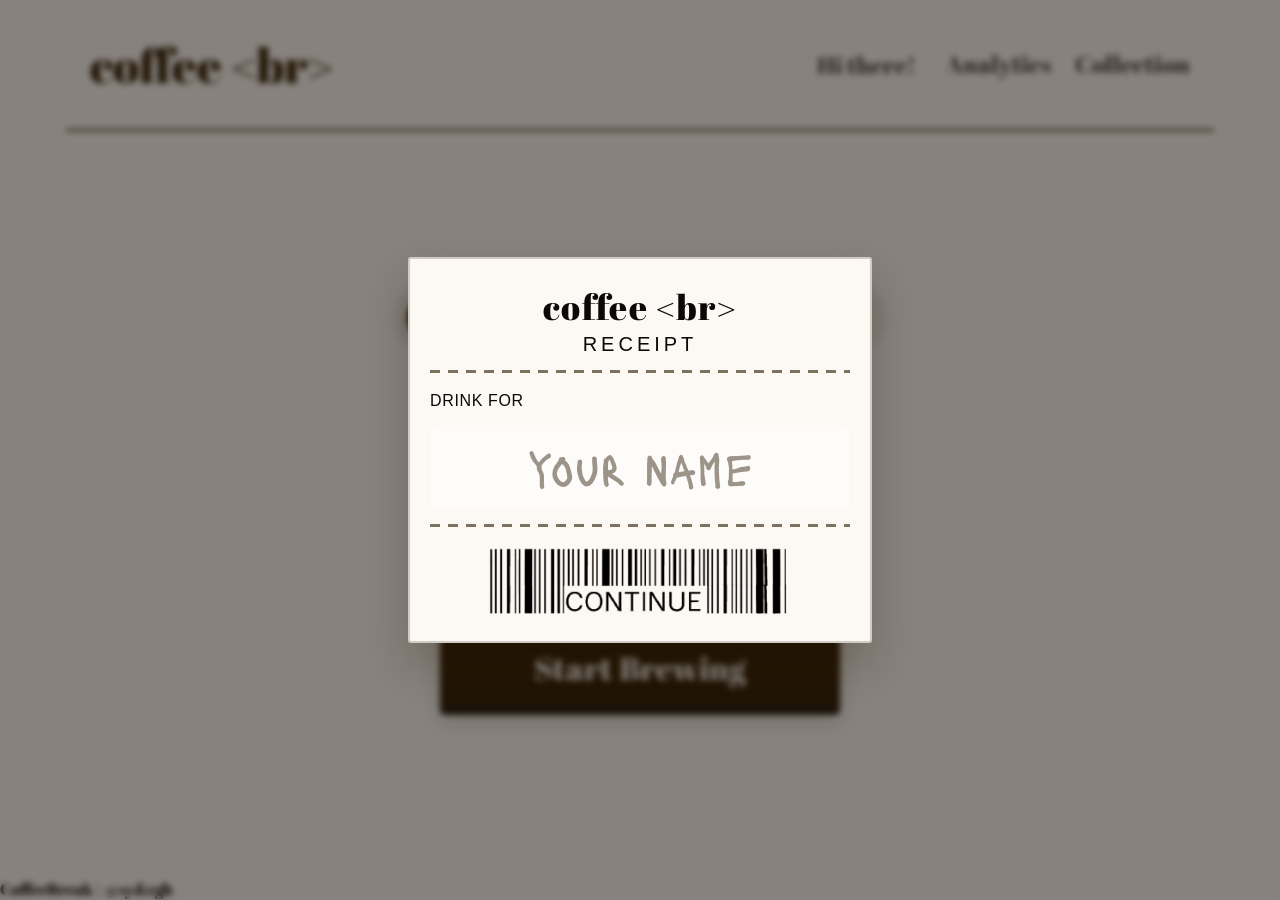
==== index.html @ 0cbb6ad5 "added reusable components" ====
<!DOCTYPE html>
<html lang="en">
<head>
      <meta charset="UTF-8">
      <meta name="viewport" content="width=device-width, initial-scale=1.0">
      <title> CoffeeBreak </title>


      <!-- FONTS -->
      <link rel="preconnect" href="https://fonts.googleapis.com">
      <link rel="preconnect" href="https://fonts.gstatic.com" crossorigin>
      <link href="https://fonts.googleapis.com/css2?family=Abril+Fatface&display=swap" rel="stylesheet">
     

        <link href="https://fonts.googleapis.com/css2?family=Lacquer&display=swap" rel="stylesheet">



      <link rel="stylesheet" href="./css/style.css"> 

      


</head>
<body>

      <main>

        <div id="navbar"></div>
      

            <div id="reward-layer" aria-live="polite"></div>

            <div class="timer-section">

                  <div class="welcome-overlay" id="welcome-overlay">
                      <div class="welcome-card" id="welcome-card">
                          <div class="receipt-header">
                              <span class="receipt-brand">coffee &lt;br&gt;</span>
                              <span class="receipt-subtitle">RECEIPT</span>
                          </div>

                          <div class="receipt-divider"></div>

                          <label class="receipt-label" for="customer-name"> Drink For</label>
                          <input id="customer-name" class="customer-name" type="text" placeholder="your name" maxlength="20" />

                          <div class="receipt-divider"></div>

                          <button class="qr-button" id="welcome-button" type="button" aria-label="Submit name">
                              <img src="./assets/images/receipt.png" alt="Receipt submission button" />
                          </button>
                      </div>
                  </div>

                  <div class="mode-selector" aria-label="Timer mode selector">
                      <button class="mode-button is-active" data-mode="focus" type="button">
                          <span class="mode-name">Pomodoro</span>
                       
                      </button>

                      <button class="mode-button" data-mode="shortBreak" type="button">
                          <span class="mode-name">Short Break</span>
                          
                      </button>

                      <button class="mode-button" data-mode="longBreak" type="button">
                          <span class="mode-name">Long Break</span>
                          
                      </button>
                  </div>

                  <div class="timer">  </div>
      
                  <button class="btn" id="start-button"> Start Brewing </button>

            </div>


            <footer> CoffeeBreak | @syd.cgb </footer>
   </main>

<script src="./js/main.js"></script>
<script src="./js/navbar.js"></script>

</body>
</html>
---- css/style.css ----
@import "./components.css";

body {
    margin: 0;
    font-family: "Abril Fatface", serif;
    background-color: #F5F3F4;
}

main {
    min-height: 100vh;

    display: grid;
    grid-template-rows: auto 1fr auto;
}





.navbar {
    max-width: 1100px;
    margin: 0 auto;
    padding: 1rem 1.5rem;

    display: flex;
    justify-content: space-between;
    align-items: center;

    border-bottom:2px solid #281700;
    
}

.navbar .app-name {
    color: #281700;
    font-size: 3rem;
}

.navbar a {
    font-size: 1.5rem;
    color: inherit;
    text-decoration: none;
}

.nav-links a {
    opacity: 0.7;
}

.nav-links a:hover {
    opacity: 1;
}

.nav-links {
    display: flex;
    gap: 1.5rem;
}

.nav-links button {
    background: none;
    border: none;
    font-family: "Abril Fatface", serif;
    font-size: 1.5rem;
    color: inherit;
    cursor: pointer;
    opacity: 0.7;


}

.nav-links button:hover {
    opacity: 1;
}



.navbar a:focus-visible {
    outline: 2px solid currentColor;
    outline-offset: 4px;
}



#save-settings {
    display: none;
}
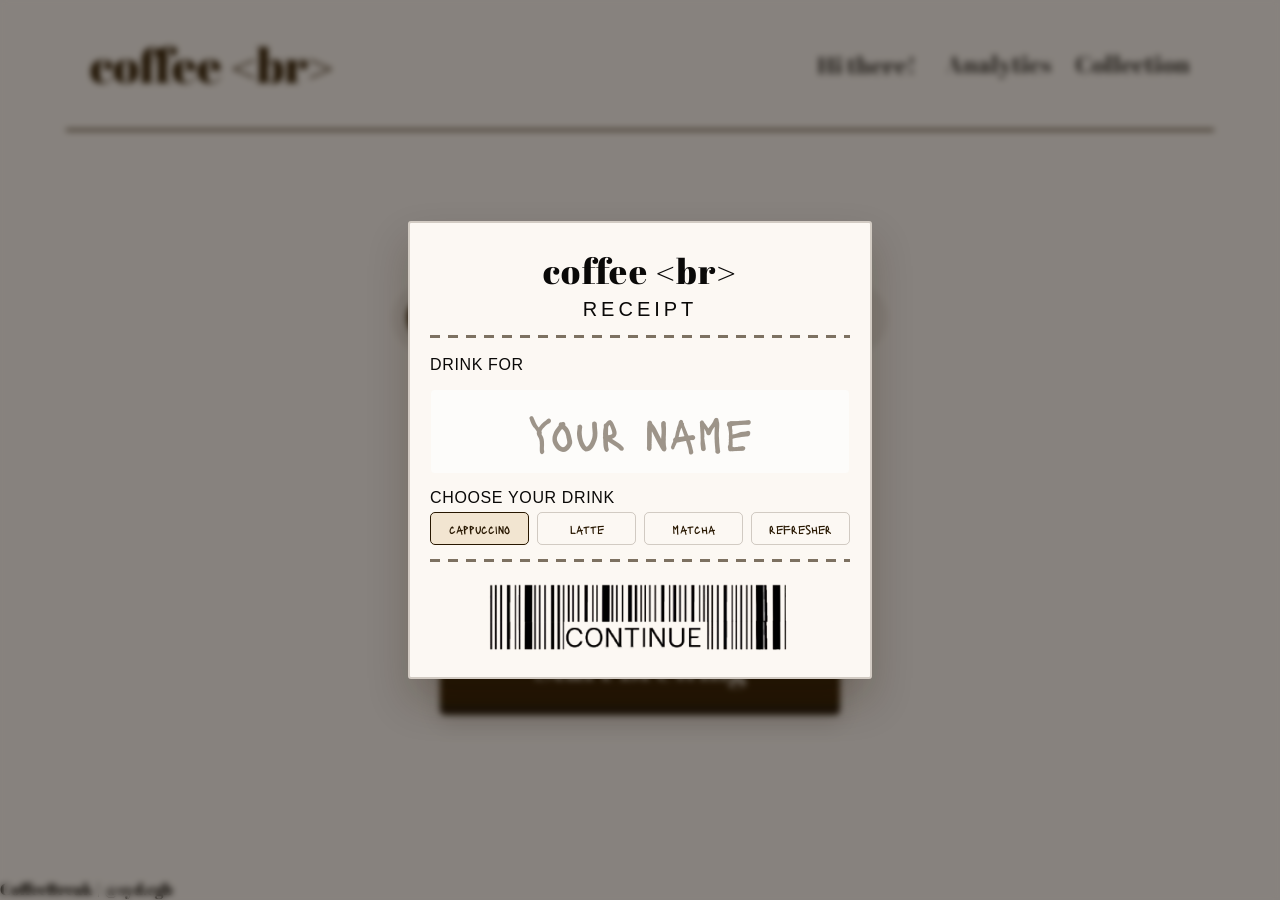
==== commit 151362f2: "FEATURE | DRINK OPTIONS" ====
--- a/index.html
+++ b/index.html
@@ -45,6 +45,30 @@
                           <label class="receipt-label" for="customer-name"> Drink For</label>
                           <input id="customer-name" class="customer-name" type="text" placeholder="your name" maxlength="20" />
 
+                          <fieldset class="drink-choice">
+                              <legend class="receipt-label">Choose your drink</legend>
+                              <label class="drink-option">
+                                  <input type="radio" name="drink" value="cappucino" checked />
+                            
+                                  <span>cappuccino</span>
+                              </label>
+                              <label class="drink-option">
+                                  <input type="radio" name="drink" value="latte" />
+                                
+                                  <span>latte</span>
+                              </label>
+                              <label class="drink-option">
+                                  <input type="radio" name="drink" value="matcha" />
+                                  
+                                  <span>matcha</span>
+                              </label>
+                              <label class="drink-option">
+                                  <input type="radio" name="drink" value="refresher" />
+                                 
+                                  <span>refresher</span>
+                              </label>
+                          </fieldset>
+
                           <div class="receipt-divider"></div>
 
                           <button class="qr-button" id="welcome-button" type="button" aria-label="Submit name">
--- a/css/style.css
+++ b/css/style.css
@@ -82,3 +82,40 @@
 #save-settings {
     display: none;
 }
+
+.collection-page {
+    width: min(1100px, calc(100% - 3rem));
+    margin: 0 auto;
+    padding: 3rem 0;
+}
+
+.collection-page h1 {
+    font-family: "Lacquer", cursive;
+    margin: 0 0 2rem;
+    color: #281700;
+    font-size: 2.5rem;
+}
+
+.collection-grid {
+    display: grid;
+    grid-template-columns: repeat(auto-fill, minmax(150px, 1fr));
+    gap: 1.5rem;
+    color: #281700;
+    font-family: "Lacquer", cursive;
+}
+
+.collection-item {
+    display: grid;
+    justify-items: center;
+    gap: 0.75rem;
+    padding: 1rem;
+    border: 2px solid rgba(40, 23, 0, 0.2);
+    background: #fcf8f3;
+}
+
+.collection-item img {
+    width: 100%;
+    max-width: 130px;
+    aspect-ratio: 1;
+    object-fit: contain;
+}
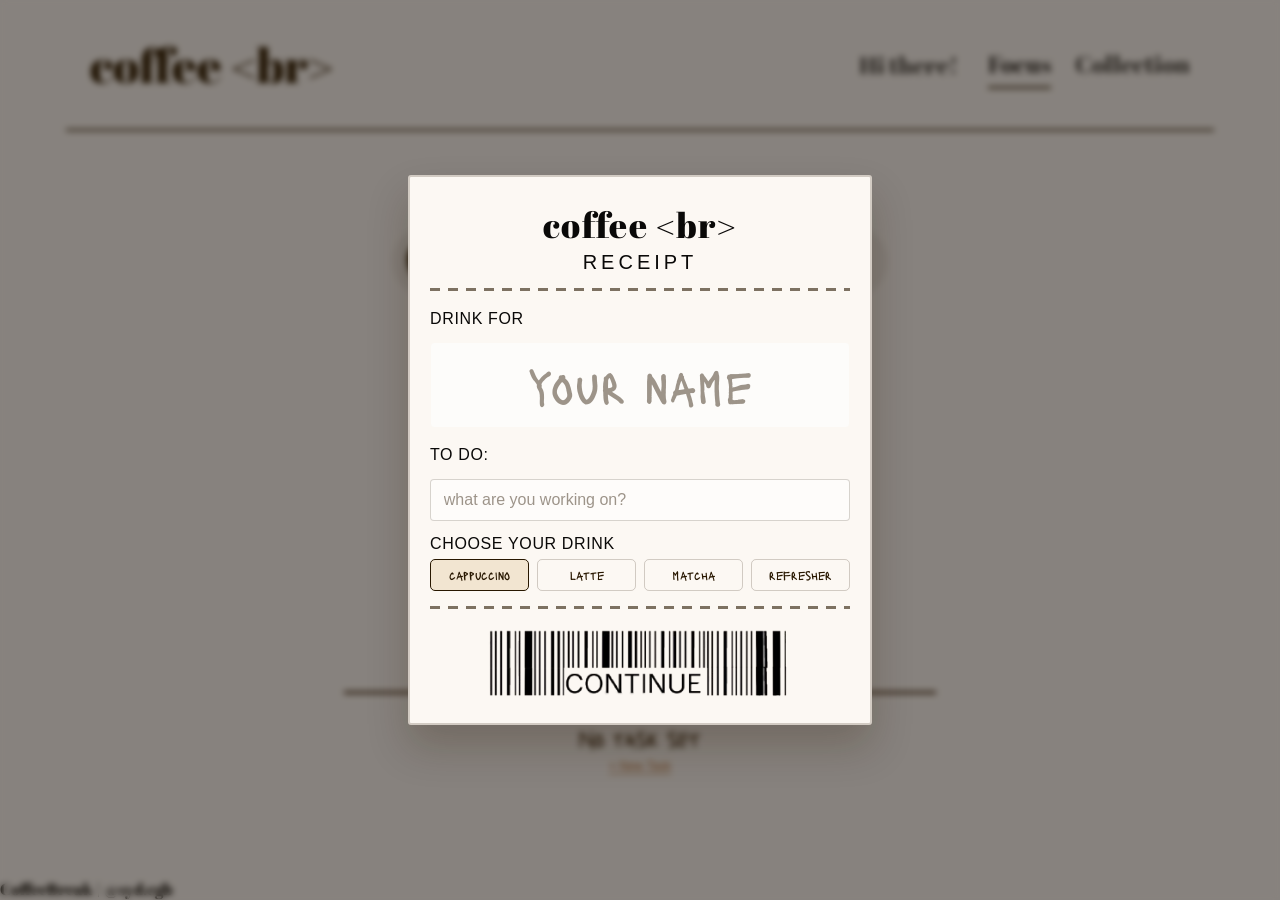
==== commit 03a0dd2d: "Added feature | adding tasks" ====
--- a/index.html
+++ b/index.html
@@ -44,6 +44,9 @@
 
                           <label class="receipt-label" for="customer-name"> Drink For</label>
                           <input id="customer-name" class="customer-name" type="text" placeholder="your name" maxlength="20" />
+
+                          <label class="receipt-label" for="task-name"> TO DO: </label>
+                          <input id="task-name" class="task-name" type="text" placeholder="what are you working on?" maxlength="80" />
 
                           <fieldset class="drink-choice">
                               <legend class="receipt-label">Choose your drink</legend>
@@ -98,6 +101,12 @@
       
                   <button class="btn" id="start-button"> Start Brewing </button>
 
+                  <div class="current-task" id="current-task" aria-live="polite">
+                      <span class="current-task-label">Now focusing on</span>
+                      <span id="current-task-name">No task set</span>
+                      <button id="new-task-button" class="new-task-button" type="button"> + New Task</button>
+                  </div>
+
             </div>
 
 
--- a/css/style.css
+++ b/css/style.css
@@ -47,6 +47,40 @@
 
 .nav-links a:hover {
     opacity: 1;
+}
+
+.nav-links a.is-active {
+    position: relative;
+    opacity: .75;
+}
+
+.nav-links a.is-active::after {
+    content: "";
+    position: absolute;
+    left: 0;
+    right: 0;
+    bottom: -0.45rem;
+    height: 3px;
+    background: #281700;
+    transform-origin: center;
+    animation: activeNavIndicator 0.35s ease-out both;
+}
+
+@keyframes activeNavIndicator {
+    from {
+        opacity: 0;
+        transform: scaleX(0);
+    }
+    to {
+        opacity: 1;
+        transform: scaleX(1);
+    }
+}
+
+@media (prefers-reduced-motion: reduce) {
+    .nav-links a.is-active::after {
+        animation: none;
+    }
 }
 
 .nav-links {
@@ -86,36 +120,149 @@
 .collection-page {
     width: min(1100px, calc(100% - 3rem));
     margin: 0 auto;
-    padding: 3rem 0;
+    padding: 3.5rem 0 4rem;
 }
 
 .collection-page h1 {
     font-family: "Lacquer", cursive;
-    margin: 0 0 2rem;
-    color: #281700;
-    font-size: 2.5rem;
+    margin: 0 0 0.5rem;
+    color: #281700;
+    font-size: 4rem;
+    font-weight: 400;
+    line-height: 1;
+}
+
+.collection-intro {
+    margin: 0 0 2.25rem;
+    color: rgba(40, 23, 0, 0.7);
+    font-family: "Inter", sans-serif;
+}
+
+.collection-summary {
+    display: grid;
+    grid-template-columns: repeat(3, 1fr);
+    gap: 0;
+    margin-bottom: 3rem;
+    border-top: 1px solid rgba(40, 23, 0, 0.25);
+    border-bottom: 1px solid rgba(40, 23, 0, 0.25);
+}
+
+.summary-item {
+    display: grid;
+    gap: 0.25rem;
+    padding: 0.85rem 1rem 0.85rem 0;
+    border-right: 1px solid rgba(40, 23, 0, 0.2);
+}
+
+.summary-item:not(:first-child) {
+    padding-left: 1rem;
+}
+
+.summary-item:last-child {
+    border-right: 0;
+}
+
+.summary-value {
+    color: #281700;
+    font-family: "Lacquer", cursive;
+    text-transform: lowercase;
+    font-size: 1.5rem;
+}
+
+.summary-label,
+.collection-date {
+    color: rgba(40, 23, 0, 0.65);
+    font-family: "Inter", sans-serif;
+    font-size: 1rem;
+}
+
+.collection-heading {
+    margin: 0 0 0.75rem;
+    color: #281700;
+    font-family: "Inter", sans-serif;
+    font-size: 0.75rem;
+    font-weight: 600;
+    letter-spacing: 0.12em;
+    text-transform: uppercase;
 }
 
 .collection-grid {
-    display: grid;
-    grid-template-columns: repeat(auto-fill, minmax(150px, 1fr));
-    gap: 1.5rem;
-    color: #281700;
+    display: flex;
+    flex-direction: column;
+    color: #281700;
+}
+
+.collection-item {
+    display: grid;
+    grid-template-columns: 2rem 76px minmax(130px, 1fr) minmax(150px, 1.5fr) auto;
+    align-items: center;
+    gap: 1rem;
+    min-height: 84px;
+    border-top: 1px solid rgba(40, 23, 0, 0.2);
+}
+
+.collection-item:last-child {
+    border-bottom: 1px solid rgba(40, 23, 0, 0.2);
+}
+
+.collection-number {
+    color: rgba(40, 23, 0, 0.5);
+    font-family: "Inter", sans-serif;
+    font-size: 0.75rem;
+}
+
+.collection-item img {
+    width: 64px;
+    height: 64px;
+    object-fit: contain;
+}
+
+.collection-drink-name {
     font-family: "Lacquer", cursive;
-}
-
-.collection-item {
-    display: grid;
-    justify-items: center;
-    gap: 0.75rem;
-    padding: 1rem;
-    border: 2px solid rgba(40, 23, 0, 0.2);
-    background: #fcf8f3;
-}
-
-.collection-item img {
-    width: 100%;
-    max-width: 130px;
-    aspect-ratio: 1;
-    object-fit: contain;
-}
+    font-size: 1.35rem;
+}
+
+.collection-task {
+    overflow: hidden;
+    color: rgba(40, 23, 0, 0.68);
+    font-family: "Inter", sans-serif;
+    font-size: 0.9rem;
+    text-overflow: ellipsis;
+    white-space: nowrap;
+}
+
+@media (max-width: 600px) {
+    .collection-page {
+        width: min(100% - 2rem, 1100px);
+        padding: 2rem 0;
+    }
+
+    .collection-summary {
+        grid-template-columns: 1fr;
+    }
+
+    .collection-page h1 {
+        font-size: 3rem;
+    }
+
+    .collection-item {
+        grid-template-columns: 1.5rem 56px 1fr;
+        gap: 0.65rem;
+        min-height: 72px;
+    }
+
+    .collection-item img {
+        width: 52px;
+        height: 52px;
+    }
+
+    .collection-date {
+        grid-column: 3;
+        margin-top: -0.5rem;
+    }
+
+    .collection-task {
+        grid-column: 3;
+        grid-row: 2;
+    }
+}
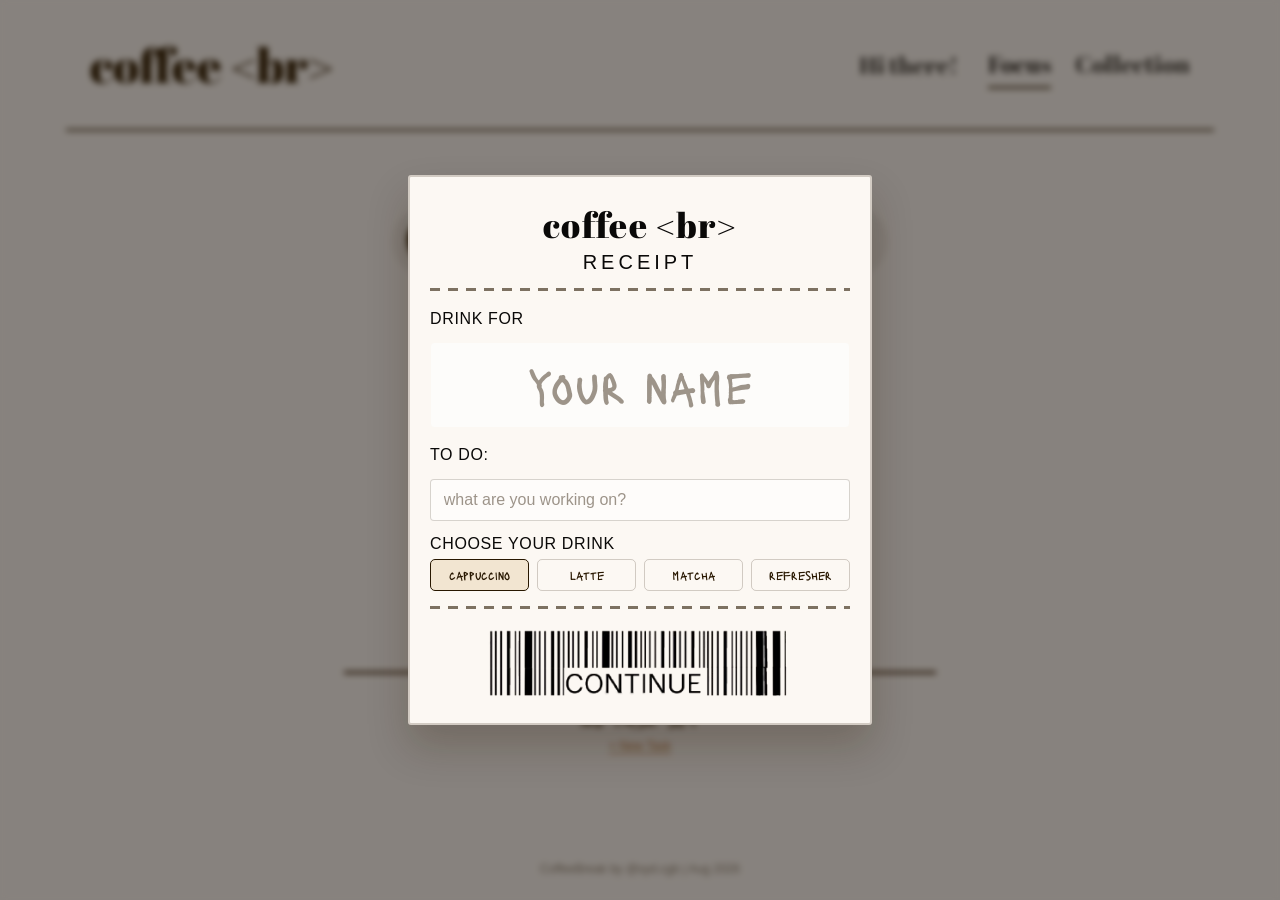
==== commit 9e093746: "Minor tinkers" ====
--- a/index.html
+++ b/index.html
@@ -110,7 +110,7 @@
             </div>
 
 
-            <footer> CoffeeBreak | @syd.cgb </footer>
+            <footer> CoffeeBreak by @syd.cgb | Aug 2026 </footer>
    </main>
 
 <script src="./js/main.js"></script>
--- a/css/style.css
+++ b/css/style.css
@@ -187,6 +187,9 @@
 }
 
 .collection-grid {
+    font-family: "Inter", sans-serif;
+    font-weight: 500;
+    font-size: 1rem;
     display: flex;
     flex-direction: column;
     color: #281700;
@@ -266,3 +269,12 @@
         grid-row: 2;
     }
 }
+
+footer {
+    margin: 0 auto;
+    padding: 1.5rem 0;
+    text-align: center;
+    color: rgba(40, 23, 0, 0.55);
+    font-family: "Inter", sans-serif;
+    font-size: 0.75rem;
+}
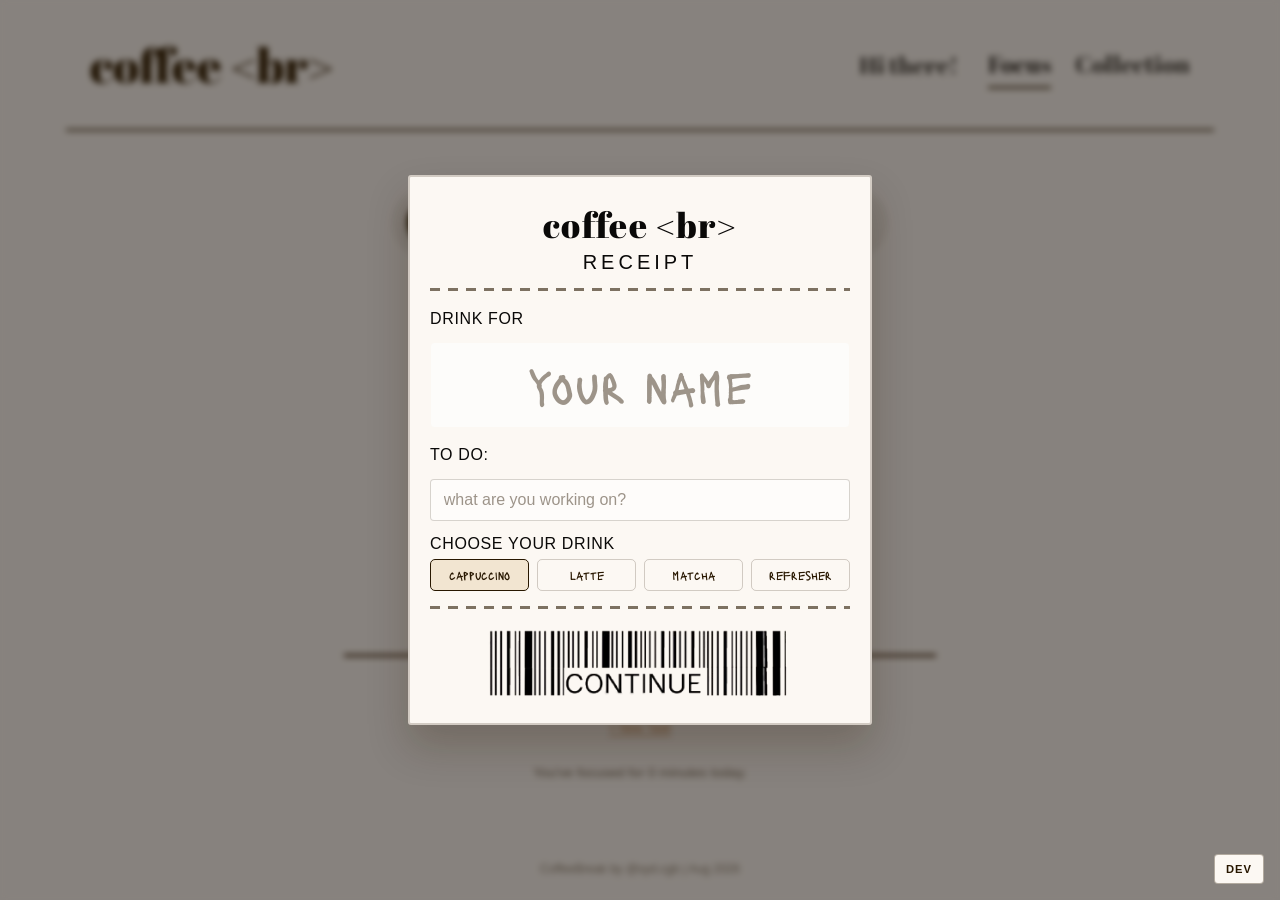
==== commit d2c29454: "added popup notification displays" ====
--- a/index.html
+++ b/index.html
@@ -107,12 +107,25 @@
                       <button id="new-task-button" class="new-task-button" type="button"> + New Task</button>
                   </div>
 
+                  <p class="daily-focus-summary" id="daily-focus-summary" aria-live="polite"></p>
+
             </div>
 
 
             <footer> CoffeeBreak by @syd.cgb | Aug 2026 </footer>
    </main>
 
+    <aside class="dev-tools" aria-label="Development tools">
+        <button class="dev-button" id="dev-button" type="button" aria-expanded="false" aria-controls="dev-panel">DEV</button>
+        <div class="dev-panel" id="dev-panel" hidden>
+            <span class="dev-panel-title">Test controls</span>
+            <button id="dev-complete-button" type="button">Complete focus session</button>
+            <button id="dev-complete-short-button" type="button">Complete short break</button>
+            <button id="dev-complete-long-button" type="button">Complete long break</button>
+            <button id="dev-reset-button" type="button">Reset collection</button>
+        </div>
+    </aside>
+
 <script src="./js/main.js"></script>
 <script src="./js/navbar.js"></script>
 
--- a/css/style.css
+++ b/css/style.css
@@ -18,6 +18,7 @@
 
 
 .navbar {
+    position: relative;
     max-width: 1100px;
     margin: 0 auto;
     padding: 1rem 1.5rem;
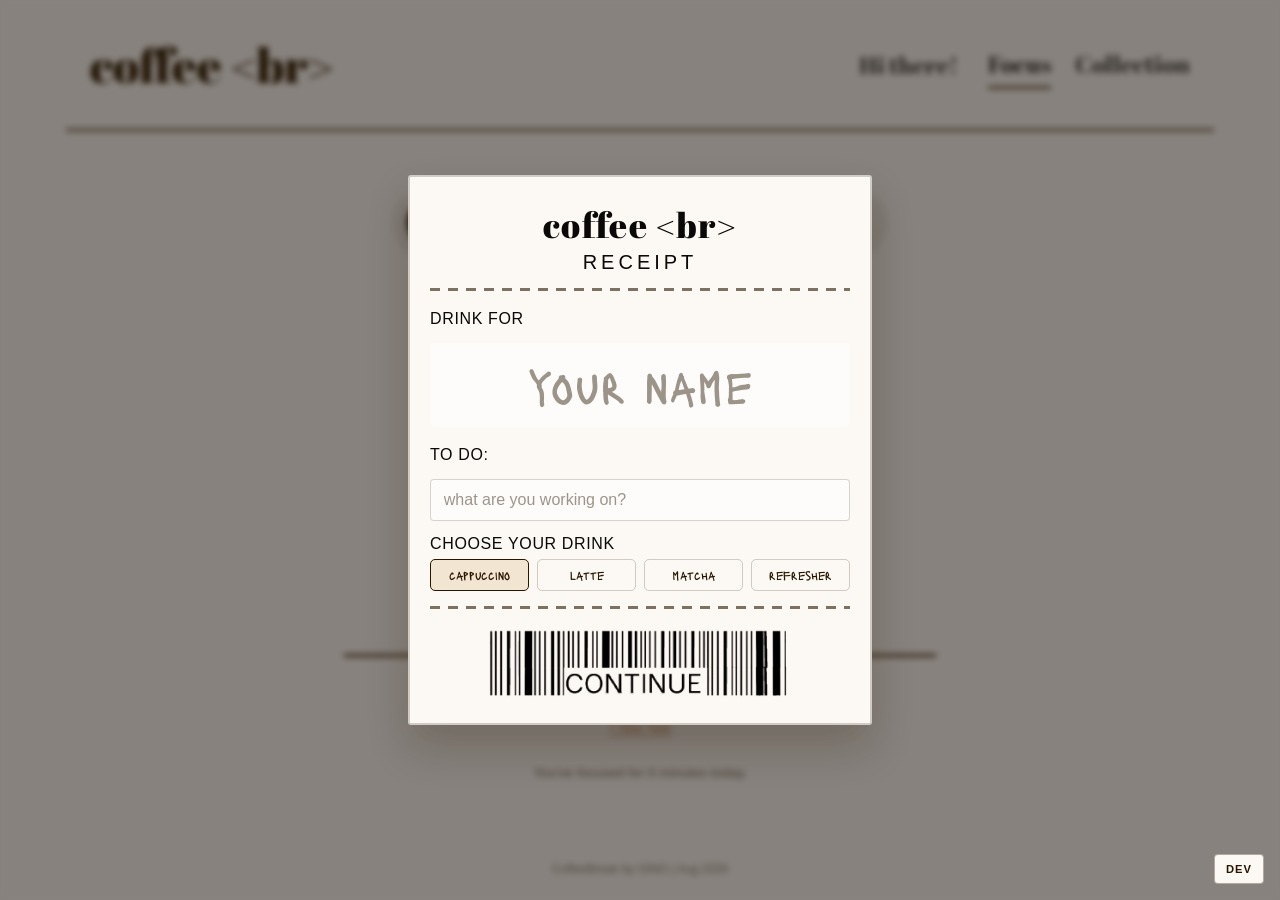
==== commit 04b822fb: "minor change" ====
--- a/index.html
+++ b/index.html
@@ -4,6 +4,7 @@
       <meta charset="UTF-8">
       <meta name="viewport" content="width=device-width, initial-scale=1.0">
       <title> CoffeeBreak </title>
+      <link rel="icon" type="image/png" href="./assets/icons/coffee_break_logo.png"/>
 
 
       <!-- FONTS -->
@@ -112,7 +113,7 @@
             </div>
 
 
-            <footer> CoffeeBreak by @syd.cgb | Aug 2026 </footer>
+            <footer> CoffeeBreak by GlNO | Aug 2026 </footer>
    </main>
 
     <aside class="dev-tools" aria-label="Development tools">
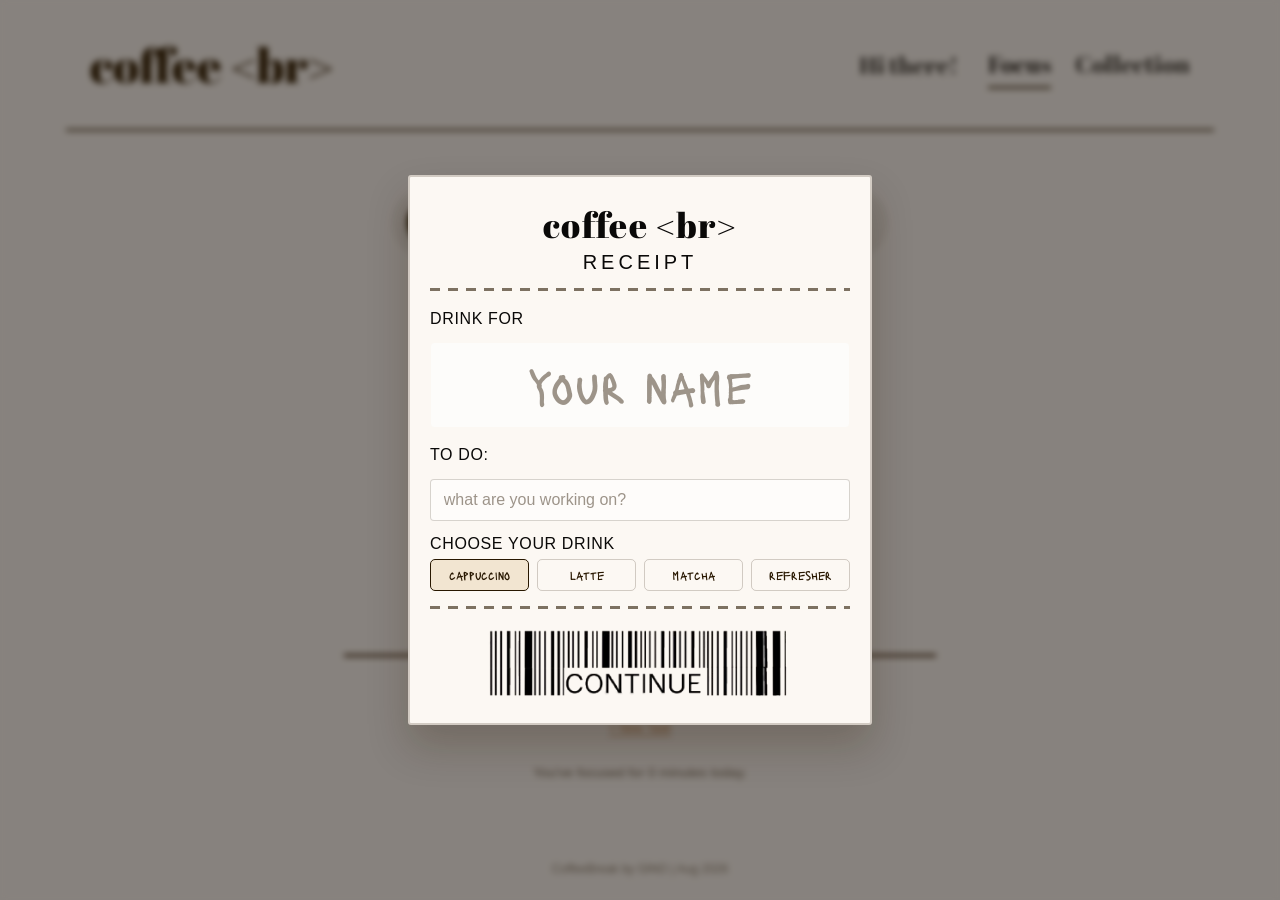
==== commit 94f112f3: "removed dev tools" ====
--- a/index.html
+++ b/index.html
@@ -116,16 +116,6 @@
             <footer> CoffeeBreak by GlNO | Aug 2026 </footer>
    </main>
 
-    <aside class="dev-tools" aria-label="Development tools">
-        <button class="dev-button" id="dev-button" type="button" aria-expanded="false" aria-controls="dev-panel">DEV</button>
-        <div class="dev-panel" id="dev-panel" hidden>
-            <span class="dev-panel-title">Test controls</span>
-            <button id="dev-complete-button" type="button">Complete focus session</button>
-            <button id="dev-complete-short-button" type="button">Complete short break</button>
-            <button id="dev-complete-long-button" type="button">Complete long break</button>
-            <button id="dev-reset-button" type="button">Reset collection</button>
-        </div>
-    </aside>
 
 <script src="./js/main.js"></script>
 <script src="./js/navbar.js"></script>
--- a/css/style.css
+++ b/css/style.css
@@ -278,4 +278,34 @@
     color: rgba(40, 23, 0, 0.55);
     font-family: "Inter", sans-serif;
     font-size: 0.75rem;
+}
+
+@media (max-width: 600px) {
+    .navbar {
+        width: calc(100% - 2rem);
+        box-sizing: border-box;
+        padding: 0.8rem 0;
+        align-items: flex-start;
+        gap: 0.75rem;
+    }
+
+    .navbar .app-name {
+        font-size: 2rem;
+        line-height: 1.1;
+    }
+
+    .navbar a,
+    .nav-links button {
+        font-size: 1rem;
+    }
+
+    .nav-links {
+        flex-wrap: wrap;
+        justify-content: flex-end;
+        gap: 0.35rem 0.75rem;
+    }
+
+    footer {
+        padding: 1rem;
+    }
 }
